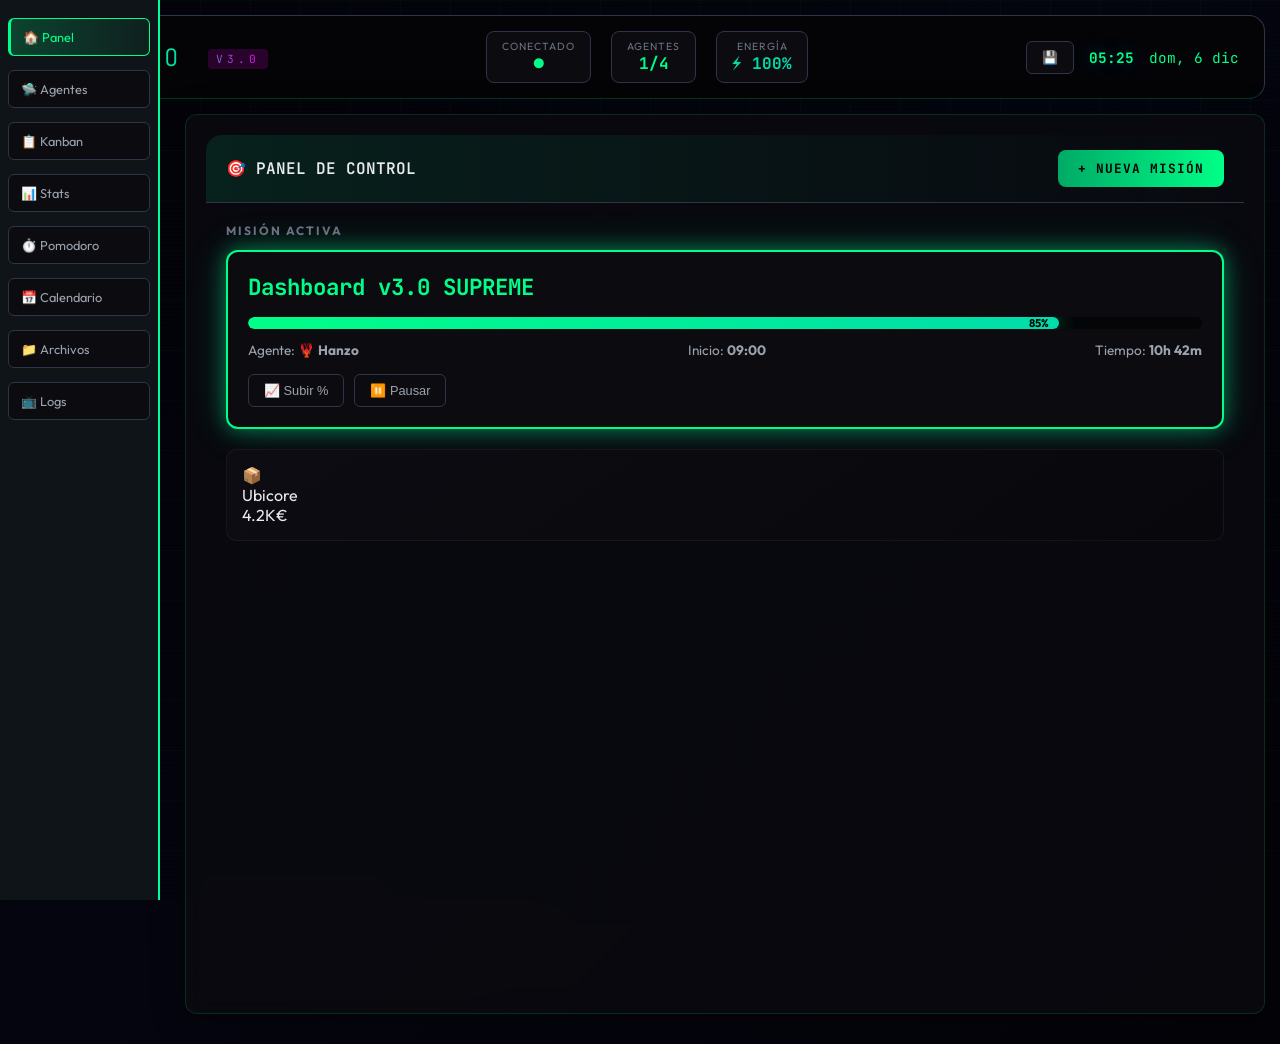
==== index.html @ 51d8e834 "Add index.html" ====
<!DOCTYPE html>
<html lang="es">
<head>
    <meta charset="UTF-8">
    <meta name="viewport" content="width=device-width, initial-scale=1.0">
    <!-- v3.2 --><title>🦞 LA GUARIDA - Dashboard v3.0</title>
    <link rel="stylesheet" href="styles.css">
    <link rel="stylesheet" href="form_styles.css">
    <link rel="stylesheet" href="https://fonts.googleapis.com/css2?family=JetBrains+Mono:wght@400;600;700&family=Outfit:wght@300;400;600;700&display=swap">
    <link rel="icon" href="data:image/svg+xml,<svg xmlns='http://www.w3.org/2000/svg' viewBox='0 0 100 100'><text y='.9em' font-size='90'>🦞</text></svg>">
</head>
<body>
    <div class="app-container">
        <div class="bg-grid"></div>
        <div class="bg-scanlines"></div>
        
        <header class="header">
            <div class="logo">
                <span class="logo-icon glow">🦞</span>
                <h1>HANZO <span class="version">v3.0</span></h1>
            </div>
            <div class="header-stats">
                <div class="stat-item">
                    <span class="stat-label">CONECTADO</span>
                    <span class="stat-value online">●</span>
                </div>
                <div class="stat-item">
                    <span class="stat-label">AGENTES</span>
                    <span class="stat-value" id="agent-count">4</span>
                </div>
                <div class="stat-item">
                    <span class="stat-label">ENERGÍA</span>
                    <span class="stat-value energy">⚡ 100%</span>
                </div>
            </div>
            <div class="header-right">
                <button class="btn-small" onclick="saveData(); alert('💾 Guardado!')">💾</button>
                <div class="clock" id="clock">--:--</div>
                <div class="date" id="date">--</div>
            </div>
        </header>

        <nav class="nav-bar">
            <a class="nav-link active" onclick="openTab('panel')">🏠 Panel</a>
            <a class="nav-link" onclick="openTab('agentes')">🛸 Agentes</a>
            <a class="nav-link" onclick="openTab('kanban')">📋 Kanban</a>
            <a class="nav-link" onclick="openTab('stats')">📊 Stats</a>
            <a class="nav-link" onclick="openTab('pomodoro')">⏱️ Pomodoro</a>
            <a class="nav-link" onclick="openTab('calendario')">📅 Calendario</a>
            <a class="nav-link" onclick="openTab('archivos')">📁 Archivos</a>
            <a class="nav-link" onclick="openTab('logs')">📺 Logs</a>
        </nav>

        <main class="main-grid">
            <section class="panel control-panel" id="panel">
                <div class="panel-header">
                    <h2>🎯 PANEL DE CONTROL</h2>
                    <button class="btn-neon" onclick="addNewMission()">+ NUEVA MISIÓN</button>
                </div>
                <div class="panel-content">
                    <div class="mission-active">
                        <h3>MISIÓN ACTIVA</h3>
                        <div class="mission-card">
                            <div class="mission-name" id="current-mission">Dashboard v3.0 SUPREME</div>
                            <div class="mission-progress">
                                <div class="progress-bar">
                                    <div class="progress-fill glow" id="mission-progress" style="width: 85%">85%</div>
                                </div>
                                <div class="mission-stats">
                                    <span>Agente: <strong id="mission-agent">🦞 Hanzo</strong></span>
                                    <span>Inicio: <strong id="mission-start">09:00</strong></span>
                                    <span>Tiempo: <strong id="mission-time">10h 42m</strong></span>
                                </div>
                            </div>
                            <div class="mission-actions">
                                <button class="btn-small" onclick="updateProgress()">📈 Subir %</button>
                                <button class="btn-small" onclick="pauseMission()">⏸️ Pausar</button>
                            </div>
                        </div>
                    </div>
                    <div class="business-grid" id="business-grid"></div>
                </div>
            </section>

            <section class="panel agents-panel" id="agentes">
                <div class="panel-header">
                    <h2>🛸 NAVE DE AGENTES</h2>
                    <div class="header-actions">
                        <button class="btn-neon" onclick="openAvatarEditor()">🎨 AVATARES</button>
                        <button class="btn-neon" onclick="addNewAgent()">+ AGENTE</button>
                    </div>
                </div>
                <div class="agents-grid" id="agents-grid"></div>
            </section>
        </main>

        <section class="panel kanban-panel" id="kanban">
            <div class="panel-header">
                <h2>📋 TABLERO DE MISIONES</h2>
                <button class="btn-neon" onclick="addNewTask()">+ NUEVA TAREA</button>
            </div>
            <div class="kanban-board" id="kanban-board"></div>
        </section>

        <section class="panel stats-panel" id="stats">
            <div class="panel-header">
                <h2>📊 CENTRO DE ESTADÍSTICAS</h2>
            </div>
            <div class="stats-grid">
                <div class="stat-card">
                    <div class="stat-title">💰 VENTAS MES</div>
                    <div class="stat-value">4.200€</div>
                    <div class="stat-change positive">+12% vs mes</div>
                </div>
                <div class="stat-card">
                    <div class="stat-title">📦 PEDIDOS</div>
                    <div class="stat-value">12</div>
                    <div class="stat-change">+3 hoy</div>
                </div>
                <div class="stat-card">
                    <div class="stat-title">⚡ PRODUCTIVIDAD</div>
                    <div class="stat-value">94%</div>
                    <div class="stat-change positive">Excelente</div>
                </div>
                <div class="stat-card">
                    <div class="stat-title">⏱️ PROMEDIO DIA</div>
                    <div class="stat-value">2.3h</div>
                    <div class="stat-change">Tareas</div>
                </div>
                <div class="stat-card">
                    <div class="stat-title">📋 TAREAS</div>
                    <div class="stat-value">23</div>
                    <div class="stat-change">18 completadas</div>
                </div>
                <div class="stat-card">
                    <div class="stat-title">🎯 META</div>
                    <div class="stat-value">42%</div>
                    <div class="stat-progress">
                        <div class="progress-bar-small"><div class="progress-fill" style="width: 42%"></div></div>
                    </div>
                </div>
            </div>
            <div class="chart-container">
                <h3>📈 PRODUCTIVIDAD 7 DÍAS</h3>
                <div class="chart">
                    <div class="chart-bar" style="height: 60%"><span>L</span></div>
                    <div class="chart-bar" style="height: 80%"><span>M</span></div>
                    <div class="chart-bar" style="height: 45%"><span>X</span></div>
                    <div class="chart-bar" style="height: 95%"><span>J</span></div>
                    <div class="chart-bar" style="height: 70%"><span>V</span></div>
                    <div class="chart-bar" style="height: 55%"><span>S</span></div>
                    <div class="chart-bar active" style="height: 85%"><span>D</span></div>
                </div>
            </div>
        </section>

        <section class="panel pomodoro-panel" id="pomodoro">
            <div class="panel-header">
                <h2>⏱️ POMODORO</h2>
            </div>
            <div class="pomodoro-container">
                <div class="pomodoro-timer" id="pomodoro-timer">
                    <span class="timer-minutes">25</span>:<span class="timer-seconds">00</span>
                </div>
                <div class="pomodoro-controls">
                    <button class="btn-pomo" onclick="startPomodoro()">▶ INICIAR</button>
                    <button class="btn-pomo" onclick="pausePomodoro()">⏸ PAUSAR</button>
                    <button class="btn-pomo" onclick="resetPomodoro()">🔄 RESET</button>
                </div>
                <div class="pomodoro-count">
                    <span>POMODOROS HOY: </span>
                    <span class="pomo-ratio">4/8</span>
                </div>
            </div>
        </section>

        <section class="panel calendar-panel" id="calendario">
            <div class="panel-header">
                <h2>📅 CALENDARIO</h2>
                <select id="calendar-year" class="year-select" onchange="setYear(this.value)">
                    <option value="2024">2024</option>
                    <option value="2025">2025</option>
                    <option value="2026">2026</option>
                    <option value="2027">2027</option>
                    <option value="2028">2028</option>
                    <option value="2029">2029</option>
                    <option value="2030">2030</option>
                </select>
                <button class="btn-neon" onclick="addNewEvent()">+ EVENTO</button>
            </div>
            <div class="calendar-tabs">
                <span class="cal-tab" onclick="switchMonth(0)">Ene</span>
                <span class="cal-tab" onclick="switchMonth(1)">Feb</span>
                <span class="cal-tab" onclick="switchMonth(2)">Mar</span>
                <span class="cal-tab" onclick="switchMonth(3)">Abr</span>
                <span class="cal-tab" onclick="switchMonth(4)">Mayo</span>
                <span class="cal-tab" onclick="switchMonth(5)">Jun</span>
                <span class="cal-tab" onclick="switchMonth(6)">Jul</span>
                <span class="cal-tab" onclick="switchMonth(7)">Ago</span>
                <span class="cal-tab" onclick="switchMonth(8)">Sep</span>
                <span class="cal-tab" onclick="switchMonth(9)">Oct</span>
                <span class="cal-tab" onclick="switchMonth(10)">Nov</span>
                <span class="cal-tab" onclick="switchMonth(11)">Dic</span>
            </div>
            <div class="events-list" id="events-list"></div>
<div class="calendar-grid">
                <div class="cal-header"><span>L</span><span>M</span><span>X</span><span>J</span><span>V</span><span>S</span><span>D</span></div>
                <div class="cal-days">
                    <span class="cal-day"></span><span class="cal-day">1</span><span class="cal-day">2</span><span class="cal-day">3</span><span class="cal-day">4</span><span class="cal-day">5</span><span class="cal-day">6</span>
                    <span class="cal-day">7</span><span class="cal-day">8</span><span class="cal-day">9</span><span class="cal-day">10</span><span class="cal-day">11</span><span class="cal-day">12</span><span class="cal-day">13</span>
                    <span class="cal-day">14</span><span class="cal-day">15</span><span class="cal-day">16</span><span class="cal-day">17</span><span class="cal-day today">18</span><span class="cal-day">19</span><span class="cal-day">20</span>
                    <span class="cal-day">21</span><span class="cal-day">22</span><span class="cal-day">23</span><span class="cal-day">24</span><span class="cal-day">25</span><span class="cal-day">26</span><span class="cal-day">27</span>
                    <span class="cal-day">28</span><span class="cal-day">29</span><span class="cal-day">30</span>
                </div>
            </div>
        </section>

        <section class="panel files-panel" id="archivos">
            <div class="panel-header">
                <h2>📁 ARCHIVOS</h2>
                <button class="btn-neon" onclick="addNewFile()">+ ARCHIVO</button>
            </div>
            <div class="files-grid">
                <div class="folder">
                    <div class="folder-header">
                        <span class="folder-icon">📁</span>
                        <span class="folder-name">Informes</span>
                    </div>
                </div>
                <div class="folder">
                    <div class="folder-header">
                        <span class="folder-icon">📁</span>
                        <span class="folder-name">Ubicore</span>
                    </div>
                </div>
            </div>
        </section>

        <section class="panel logs-panel" id="logs">
            <div class="panel-header">
                <h2>📺 MONITOR EN VIVO</h2>
            </div>
            <div class="activity-log" id="activity-log"></div>
        </section>
    </div>

    <!-- MODAL TAREA (FORMULARIO) -->
    <div class="modal" id="task-modal">
        <div class="modal-content">
            <div class="modal-header">
                <h2>📋 NUEVA TAREA</h2>
                <span class="close-modal" onclick="closeTaskModal()">✕</span>
            </div>
            <div class="modal-body">
                <div class="form-group">
                    <label>Titulo</label>
                    <input type="text" id="task-title" placeholder="Titulo de la tarea" class="form-input">
                </div>
                <div class="form-group">
                    <label>Descripcion</label>
                    <textarea id="task-desc" placeholder="Descripcion" class="form-input" rows="3"></textarea>
                </div>
                <div class="form-row">
                    <div class="form-group">
                        <label>Proyecto</label>
                        <select id="task-project" class="form-input">
                            <option value="General">General</option>
                            <option value="Ubicore">Ubicore</option>
                            <option value="Alberto Gil">Alberto Gil</option>
                            <option value="Mineto">Mineto</option>
                        </select>
                    </div>
                    <div class="form-group">
                        <label>Estado</label>
                        <select id="task-status" class="form-input">
                            <option value="pendiente">Pendiente</option>
                            <option value="asignado">Asignado</option>
                            <option value="progreso">En Progreso</option>
                            <option value="terminado">Terminado</option>
                        </select>
                    </div>
                </div>
                <div class="form-row">
                    <div class="form-group">
                        <label>Prioridad</label>
                        <select id="task-priority" class="form-input">
                            <option value="high">Alta</option>
                            <option value="medium" selected>Media</option>
                            <option value="low">Baja</option>
                        </select>
                    </div>
                    <div class="form-group">
                        <label>Agente</label>
                        <select id="task-agent" class="form-input">
                            <option value="Hanzo">Hanzo</option>
                            <option value="Claude">Claude</option>
                            <option value="Codex">Codex</option>
                            <option value="Gemini">Gemini</option>
                        </select>
                    </div>
                </div>
                <div class="modal-actions">
                    <button class="btn-neon" onclick="createTaskFromModal()">✓ CREAR</button>
                    <button class="btn-small" onclick="closeTaskModal()">CANCELAR</button>
                </div>
            </div>
        </div>
    </div>

    <!-- MODAL NUEVO AGENTE -->
    <div class="modal" id="agent-modal">
        <div class="modal-content">
            <div class="modal-header">
                <h2>🛸 NUEVO AGENTE</h2>
                <span class="close-modal" onclick="closeAgentModal()">✕</span>
            </div>
            <div class="modal-body">
                <div class="form-group">
                    <label>Nombre</label>
                    <input type="text" id="agent-name" placeholder="Nombre del agente" class="form-input">
                </div>
                <div class="form-group">
                    <label>Especialidad</label>
                    <select id="agent-specialty" class="form-input">
                        <option value="General">General</option>
                        <option value="Analisis">Analisis</option>
                        <option value="Coding">Coding</option>
                        <option value="Research">Research</option>
                    </select>
                </div>
                <div class="form-group">
                    <label>Avatar</label>
                    <input type="file" id="agent-avatar-upload" accept="image/*" class="form-input" onchange="handleAgentAvatarUpload(this,'new')">
                    <div class="emoji-grid" style="margin-top:10px;">
                        <span class="emoji-opt" onclick="selectAgentEmoji('🦞', 'new')">🦞</span>
                        <span class="emoji-opt" onclick="selectAgentEmoji('🧠', 'new')">🧠</span>
                        <span class="emoji-opt" onclick="selectAgentEmoji('💻', 'new')">💻</span>
                        <span class="emoji-opt" onclick="selectAgentEmoji('⭐', 'new')">⭐</span>
                        <span class="emoji-opt" onclick="selectAgentEmoji('🤖', 'new')">🤖</span>
                    </div>
                </div>
                <div class="modal-actions">
                    <button class="btn-neon" onclick="createAgentFromModal()">✓ CREAR</button>
                    <button class="btn-small" onclick="closeAgentModal()">CANCELAR</button>
                </div>
            </div>
        </div>
    </div>

    <!-- MODAL EDITAR AGENTE -->
    <div class="modal" id="edit-agent-modal">
        <div class="modal-content">
            <div class="modal-header">
                <h2>✏️ EDITAR AGENTE</h2>
                <span class="close-modal" onclick="closeEditAgentModal()">✕</span>
            </div>
            <div class="modal-body">
                <input type="hidden" id="edit-agent-id">
                <div class="form-group">
                    <label>Cambiar Imagen</label>
                    <div id="edit-agent-avatar-preview" style="width:80px;height:80px;margin:10px auto;border-radius:50%;background:#222;display:flex;align-items:center;justify-content:center;font-size:40px;overflow:hidden;border:2px solid #00ff88;"></div>
                    <input type="file" id="edit-agent-avatar-upload" accept="image/*" class="form-input" onchange="handleAgentAvatarUpload(this,'edit')">
                </div>
                <div class="form-group">
                    <label>Nombre</label>
                    <input type="text" id="edit-agent-name" class="form-input">
                </div>
                <div class="form-group">
                    <label>Especialidad</label>
                    <select id="edit-agent-specialty" class="form-input">
                        <option value="General">General</option>
                        <option value="Analisis">Analisis</option>
                        <option value="Coding">Coding</option>
                        <option value="Research">Research</option>
                    </select>
                </div>
                <div class="form-group">
                    <label>Estado</label>
                    <select id="edit-agent-status" class="form-input">
                        <option value="online">🟢 Online</option>
                        <option value="offline">🔴 Offline</option>
                    </select>
                </div>
                <div class="modal-actions">
                    <button class="btn-neon" onclick="saveEditAgent()">💾 GUARDAR</button>
                    <button class="btn-small btn-danger" onclick="deleteAgent(parseInt(document.getElementById('edit-agent-id').value))">ELIMINAR</button>
                </div>
            </div>
        </div>
    </div>

    <!-- MODAL AVATAR EDITOR -->
    <div class="modal" id="avatar-modal">
        <div class="modal-content">
            <div class="modal-header">
                <h2>🎨 AVATARES</h2>
                <span class="close-modal" onclick="closeModal()">✕</span>
            </div>
            <div class="modal-body">
                <div class="emoji-grid">
                    <span class="emoji-opt" onclick="selectAvatar('🦞')">🦞</span>
                    <span class="emoji-opt" onclick="selectAvatar('🧠')">🧠</span>
                    <span class="emoji-opt" onclick="selectAvatar('💻')">💻</span>
                    <span class="emoji-opt" onclick="selectAvatar('⭐')">⭐</span>
                    <span class="emoji-opt" onclick="selectAvatar('🤖')">🤖</span>
                    <span class="emoji-opt" onclick="selectAvatar('🐱')">🐱</span>
                </div>
                <div class="modal-actions">
                    <button class="btn-neon" onclick="saveAvatar()">💾 GUARDAR</button>
                    <button class="btn-small" onclick="closeModal()">CANCELAR</button>
                </div>
            </div>
        </div>
    </div>

    <!-- MODAL EDITAR TAREA -->
    <div class="modal" id="edit-task-modal">
        <div class="modal-content">
            <div class="modal-header">
                <h2>✏️ EDITAR TAREA</h2>
                <span class="close-modal" onclick="closeEditTaskModal()">✕</span>
            </div>
            <div class="modal-body">
                <input type="hidden" id="edit-task-id">
                <input type="hidden" id="edit-task-col">
                <div class="form-group">
                    <label>Titulo</label>
                    <input type="text" id="edit-task-title" class="form-input">
                </div>
                <div class="form-group">
                    <label>Descripcion</label>
                    <textarea id="edit-task-desc" class="form-input" rows="3"></textarea>
                </div>
                <div class="form-row">
                    <div class="form-group">
                        <label>Proyecto</label>
                        <select id="edit-task-project" class="form-input">
                            <option value="General">General</option>
                            <option value="Ubicore">Ubicore</option>
                            <option value="Alberto Gil">Alberto Gil</option>
                            <option value="Mineto">Mineto</option>
                        </select>
                    </div>
                    <div class="form-group">
                        <label>Estado</label>
                        <select id="edit-task-status" class="form-input">
                            <option value="pendiente">📋 Pendiente</option>
                            <option value="asignado">👤 Asignado</option>
                            <option value="progreso">⚙️ Progreso</option>
                            <option value="revision">🔍 Revision</option>
                            <option value="testing">🧪 Testing</option>
                            <option value="terminado">✅ Terminado</option>
                        </select>
                    </div>
                </div>
                <div class="form-row">
                    <div class="form-group">
                        <label>Prioridad</label>
                        <select id="edit-task-priority" class="form-input">
                            <option value="high">🔴 Alta</option>
                            <option value="medium">🟡 Media</option>
                            <option value="low">🟢 Baja</option>
                        </select>
                    </div>
                    <div class="form-group">
                        <label>Agente</label>
                        <select id="edit-task-agent" class="form-input">
                            <option value="Hanzo">🦞 Hanzo</option>
                            <option value="Claude">🧠 Claude</option>
                            <option value="Codex">💻 Codex</option>
                            <option value="Gemini">⭐ Gemini</option>
                        </select>
                    </div>
                </div>
                <div class="modal-actions">
                    <button class="btn-neon" onclick="saveEditTask()">💾 GUARDAR</button>
                    <button class="btn-small" onclick="closeEditTaskModal()">CANCELAR</button>
                </div>
            </div>
        </div>
    </div>

    <script src="app.js?v=36"></script>
<!-- MODAL EVENTO -->
    <div class="modal" id="event-modal">
        <div class="modal-content">
            <div class="modal-header">
                <h2>NUEVO EVENTO</h2>
                <span class="close-modal" onclick="closeEventModal()">X</span>
            </div>
            <div class="modal-body">
                <div class="form-group">
                    <label>Titulo</label>
                    <input type="text" id="event-title" class="form-input" placeholder="Titulo del evento">
                </div>
                <div class="form-group">
                    <label>Descripcion</label>
                    <textarea id="event-desc" class="form-input" rows="2" placeholder="Descripcion"></textarea>
                </div>
                <div class="form-row">
                    <div class="form-group">
                        <label>Fecha</label>
                        <input type="date" id="event-date" class="form-input">
                    </div>
                    <div class="form-group">
                        <label>Hora</label>
                        <input type="time" id="event-time" class="form-input">
                    </div>
                </div>
                <div class="form-group">
                    <label>Asignado a</label>
                    <select id="event-assign" class="form-input">
                        <option value="Jeremy">Jeremy</option>
                        <option value="Hanzo">Hanzo</option>
                        <option value="Claude">Claude</option>
                        <option value="Codex">Codex</option>
                        <option value="Gemini">Gemini</option>
                    </select>
                </div>
                <div class="modal-actions">
                    <button class="btn-neon" onclick="createEventFromModal()">CREAR</button>
                    <button class="btn-small" onclick="closeEventModal()">CANCELAR</button>
                </div>
            </div>
        </div>
    </div>
<!-- MODAL EDITAR EVENTO -->
    <div class="modal" id="edit-event-modal">
        <div class="modal-content">
            <div class="modal-header">
                <h2>EDITAR EVENTO</h2>
                <span class="close-modal" onclick="closeEditEventModal()">X</span>
            </div>
            <div class="modal-body">
                <input type="hidden" id="edit-event-id">
                <div class="form-group">
                    <label>Titulo</label>
                    <input type="text" id="edit-event-title" class="form-input">
                </div>
                <div class="form-group">
                    <label>Descripcion</label>
                    <textarea id="edit-event-desc" class="form-input" rows="2"></textarea>
                </div>
                <div class="form-row">
                    <div class="form-group">
                        <label>Fecha</label>
                        <input type="date" id="edit-event-date" class="form-input">
                    </div>
                    <div class="form-group">
                        <label>Hora</label>
                        <input type="time" id="edit-event-time" class="form-input">
                    </div>
                </div>
                <div class="form-group">
                    <label>Asignado a</label>
                    <select id="edit-event-assign" class="form-input">
                        <option value="Jeremy">Jeremy</option>
                        <option value="Hanzo">Hanzo</option>
                        <option value="Claude">Claude</option>
                        <option value="Codex">Codex</option>
                        <option value="Gemini">Gemini</option>
                    </select>
                </div>
                <div class="modal-actions">
                    <button class="btn-neon" onclick="saveEditEvent()">GUARDAR</button>
                    <button class="btn-small" onclick="deleteEvent(parseInt(document.getElementById('edit-event-id').value))">ELIMINAR</button>
                    <button class="btn-small" onclick="closeEditEventModal()">CANCELAR</button>
                </div>
            </div>
        </div>
    </div>
<script>
document.addEventListener('DOMContentLoaded', function() {
    // Hide all panels first
    document.querySelectorAll('.panel').forEach(function(p) {
        p.style.display = 'none';
    });
    // Show first panel only
    var firstPanel = document.querySelector('.panel');
    if (firstPanel) {
        firstPanel.style.display = 'block';
    }
    
    // Setup nav clicks
    var navLinks = document.querySelectorAll('.nav-link');
    var panels = ['panel','agentes','kanban','stats','pomodoro','calendario','archivos','logs'];
    
    navLinks.forEach(function(link, i) {
        link.onclick = function() {
            // Hide all panels
            document.querySelectorAll('.panel').forEach(function(p) {
                p.style.display = 'none';
            });
            // Show selected
            var tab = document.getElementById(panels[i]);
            if (tab) {
                tab.style.display = 'block';
            }
            // Update nav
            navLinks.forEach(function(l) {
                l.classList.remove('active');
            });
            link.classList.add('active');
        };
    });
});
</script>
</body>
</html>
---- styles.css ----
/* HANZO Dashboard v3.0 SUPREME - Estilo Neon Cyberpunk */

/* ════════════════════════════════════════════════════════════════ */
/* VARIABLES Y FUNDAMENTOS */
/* ════════════════════════════════════════════════════════════════ */
:root {
    --bg-primary: #030308;
    --bg-secondary: #050508;
    --bg-panel: #08080c;
    --bg-card: #0c0c10;
    --bg-card-hover: #101018;
    
    --accent-primary: #00ff88;
    --accent-secondary: #00ddaa;
    --accent-tertiary: #ff00ff;
    --accent-warning: #ffaa00;
    --accent-danger: #ff4757;
    --accent-purple: #a855f7;
    --accent-orange: #f97316;
    
    --text-primary: #e8eaed;
    --text-secondary: #9ca3af;
    --text-muted: #6b7280;
    --text-dim: #4b5563;
    
    --border-color: #2d3548;
    --border-glow: rgba(0, 255, 157, 0.5);
    
    --glow-primary: 0 0 20px rgba(0, 255, 157, 0.4), 0 0 40px rgba(0, 255, 157, 0.2);
    --glow-secondary: 0 0 20px rgba(0, 212, 255, 0.4), 0 0 40px rgba(0, 212, 255, 0.2);
    --glow-purple: 0 0 20px rgba(168, 85, 247, 0.4);
    --glow-orange: 0 0 20px rgba(249, 115, 22, 0.4);
    
    --font-display: 'Orbitron', 'JetBrains Mono', monospace;
    --font-body: 'Outfit', -apple-system, sans-serif;
    
    --transition-fast: 0.15s ease;
    --transition-normal: 0.3s ease;
    --transition-slow: 0.5s ease;
}

/* ════════════════════════════════════════════════════════════════ */
/* RESET Y BASE */
/* ════════════════════════════════════════════════════════════════ */
* { margin: 0; padding: 0; box-sizing: border-box; }

body {
    font-family: var(--font-body);
    background: var(--bg-primary);
    color: var(--text-primary);
    min-height: 100vh;
    overflow-x: hidden;
}

/* ════════════════════════════════════════════════════════════════ */
/* BACKGROUND EFFECTS */
/* ════════════════════════════════════════════════════════════════════════ */
.app-container {
    max-width: 1600px;
    margin: 0 auto;
    padding: 15px;
    position: relative;
}

.bg-grid {
    position: fixed;
    top: 0; left: 0; right: 0; bottom: 0;
    background-image: 
        linear-gradient(rgba(0, 255, 157, 0.03) 1px, transparent 1px),
        linear-gradient(90deg, rgba(0, 255, 157, 0.03) 1px, transparent 1px);
    background-size: 50px 50px;
    pointer-events: none;
    z-index: 0;
}

.bg-scanlines {
    position: fixed;
    top: 0; left: 0; right: 0; bottom: 0;
    background: repeating-linear-gradient(
        0deg,
        transparent,
        transparent 2px,
        rgba(0, 0, 0, 0.1) 2px,
        rgba(0, 0, 0, 0.1) 4px
    );
    pointer-events: none;
    z-index: 1;
    opacity: 0.3;
}

/* ════════════════════════════════════════════════════════════════ */
/* HEADER */
/* ════════════════════════════════════════════════════════════════ */
.header {
    display: flex;
    align-items: center;
    justify-content: space-between;
    padding: 15px 25px;
    background: linear-gradient(135deg, var(--bg-panel), var(--bg-secondary));
    border: 1px solid var(--border-color);
    border-radius: 16px;
    margin-bottom: 15px;
    position: relative;
    z-index: 10;
}

.logo {
    display: flex;
    align-items: center;
    gap: 15px;
}

.logo-icon {
    font-size: 2.5rem;
    filter: drop-shadow(var(--glow-primary));
    animation: pulse 2s ease-in-out infinite;
}

.logo h1 {
    font-family: var(--font-display);
    font-size: 1.8rem;
    font-weight: 700;
    background: linear-gradient(90deg, var(--accent-primary), var(--accent-secondary), var(--accent-tertiary));
    -webkit-background-clip: text;
    -webkit-text-fill-color: transparent;
    background-clip: text;
}

.version {
    font-size: 0.7rem;
    color: var(--accent-tertiary);
    background: rgba(255, 0, 255, 0.15);
    padding: 3px 8px;
    border-radius: 4px;
    margin-left: 8px;
    vertical-align: middle;
}

@keyframes pulse {
    0%, 100% { transform: scale(1); filter: drop-shadow(var(--glow-primary)); }
    50% { transform: scale(1.1); filter: drop-shadow(0 0 30px rgba(0, 255, 157, 0.8)); }
}

.header-stats {
    display: flex;
    gap: 20px;
}

.stat-item {
    display: flex;
    flex-direction: column;
    align-items: center;
    padding: 8px 15px;
    background: var(--bg-card);
    border-radius: 8px;
    border: 1px solid var(--border-color);
}

.stat-label {
    font-size: 0.65rem;
    color: var(--text-muted);
    text-transform: uppercase;
    letter-spacing: 1px;
}

.stat-value {
    font-family: var(--font-display);
    font-size: 1rem;
    font-weight: 700;
    color: var(--accent-primary);
}

.stat-value.online {
    color: var(--accent-primary);
    animation: blink 1s ease-in-out infinite;
}

.stat-value.energy {
    color: var(--accent-secondary);
}

@keyframes blink {
    0%, 100% { opacity: 1; }
    50% { opacity: 0.4; }
}

.header-right {
    display: flex;
    align-items: center;
    gap: 15px;
}

.clock {
    font-family: var(--font-display);
    font-size: 1.8rem;
    font-weight: 700;
    color: var(--accent-secondary);
    text-shadow: var(--glow-secondary);
}

.date {
    font-size: 0.9rem;
    color: var(--text-muted);
}

/* ════════════════════════════════════════════════════════════════ */
/* NAV BAR */
/* ════════════════════════════════════════════════════════════════ */
.nav-bar {
    display: flex;
    gap: 8px;
    margin-bottom: 15px;
    flex-wrap: wrap;
    position: relative;
    z-index: 10;
}

.nav-link {
    padding: 10px 18px;
    background: var(--bg-card);
    border: 1px solid var(--border-color);
    border-radius: 8px;
    color: var(--text-secondary);
    font-size: 0.85rem;
    cursor: pointer;
    transition: all var(--transition-fast);
    text-decoration: none;
}

.nav-link:hover {
    border-color: var(--accent-primary);
    color: var(--accent-primary);
    box-shadow: var(--glow-primary);
}

.nav-link.active {
    background: linear-gradient(135deg, rgba(0, 255, 157, 0.2), rgba(0, 212, 255, 0.1));
    border-color: var(--accent-primary);
    color: var(--accent-primary);
}

/* ════════════════════════════════════════════════════════════════ */
/* PANELS */
/* ════════════════════════════════════════════════════════════════ */
.panel {
    background: var(--bg-panel);
    border: 1px solid var(--border-color);
    border-radius: 16px;
    margin-bottom: 15px;
    position: relative;
    z-index: 10;
}

.panel-header {
    display: flex;
    justify-content: space-between;
    align-items: center;
    padding: 15px 20px;
    background: linear-gradient(90deg, rgba(0, 255, 157, 0.1), transparent);
    border-bottom: 1px solid var(--border-color);
    border-radius: 16px 16px 0 0;
}

.panel-header h2 {
    font-family: var(--font-display);
    font-size: 1rem;
    font-weight: 600;
    color: var(--text-primary);
    display: flex;
    align-items: center;
    gap: 10px;
}

.panel-content {
    padding: 20px;
}

/* ════════════════════════════════════════════════════════════════════════ */
/* BUTTONS */
/* ════════════════════════════════════════════════════════════════ */
.btn-neon {
    padding: 10px 20px;
    background: linear-gradient(135deg, var(--accent-primary), var(--accent-secondary));
    border: none;
    border-radius: 8px;
    color: var(--bg-primary);
    font-family: var(--font-display);
    font-size: 0.8rem;
    font-weight: 700;
    cursor: pointer;
    transition: all var(--transition-fast);
    text-transform: uppercase;
    letter-spacing: 1px;
}

.btn-neon:hover {
    box-shadow: var(--glow-primary);
    transform: translateY(-2px);
}

.btn-small {
    padding: 8px 15px;
    background: var(--bg-card);
    border: 1px solid var(--border-color);
    border-radius: 6px;
    color: var(--text-secondary);
    font-size: 0.8rem;
    cursor: pointer;
    transition: all var(--transition-fast);
}

.btn-small:hover {
    border-color: var(--accent-primary);
    color: var(--accent-primary);
}

.header-actions {
    display: flex;
    gap: 10px;
}

/* ════════════════════════════════════════════════════════════════ */
/* MISSION CARD */
/* ════════════════════════════════════════════════════════════════ */
.mission-active h3 {
    font-size: 0.75rem;
    color: var(--text-muted);
    text-transform: uppercase;
    letter-spacing: 2px;
    margin-bottom: 12px;
}

.mission-card {
    background: var(--bg-card);
    border: 2px solid var(--accent-primary);
    border-radius: 12px;
    padding: 20px;
    box-shadow: var(--glow-primary);
}

.mission-name {
    font-family: var(--font-display);
    font-size: 1.4rem;
    font-weight: 700;
    color: var(--accent-primary);
    margin-bottom: 15px;
}

.progress-bar {
    height: 12px;
    background: var(--bg-secondary);
    border-radius: 6px;
    overflow: hidden;
    margin-bottom: 12px;
}

.progress-fill {
    height: 100%;
    background: linear-gradient(90deg, var(--accent-primary), var(--accent-secondary));
    border-radius: 6px;
    display: flex;
    align-items: center;
    justify-content: flex-end;
    padding-right: 10px;
    font-size: 0.7rem;
    font-weight: 700;
    color: var(--bg-primary);
    transition: width var(--transition-normal);
}

.progress-fill.glow {
    box-shadow: var(--glow-primary);
}

.mission-stats {
    display: flex;
    justify-content: space-between;
    font-size: 0.85rem;
    color: var(--text-secondary);
    margin-bottom: 15px;
}

.mission-actions {
    display: flex;
    gap: 10px;
}

/* ════════════════════════════════════════════════════════════════ */
/* BUSINESS GRID */
/* ════════════════════════════════════════════════════════════════ */
.business-grid {
    display: grid;
    grid-template-columns: repeat(auto-fit, minmax(180px, 1fr));
    gap: 15px;
    margin-top: 20px;
}

.business-card {
    background: var(--bg-card);
    border: 1px solid var(--border-color);
    border-radius: 12px;
    padding: 15px;
    transition: all var(--transition-fast);
}

.business-card:hover {
    border-color: var(--accent-secondary);
    transform: translateY(-3px);
    box-shadow: var(--glow-secondary);
}

.business-card.active {
    border-color: var(--accent-primary);
    background: linear-gradient(135deg, var(--bg-card), rgba(0, 255, 157, 0.1));
}

/* ════════════════════════════════════════════════════════════════ */
/* AGENTS GRID */
/* ════════════════════════════════════════════════════════════════ */
.agents-grid {
    display: grid;
    grid-template-columns: repeat(auto-fill, minmax(200px, 1fr));
    gap: 15px;
    padding: 20px;
}

.agent-card {
    background: var(--bg-card);
    border: 2px solid var(--border-color);
    border-radius: 16px;
    padding: 20px;
    text-align: center;
    transition: all var(--transition-fast);
    cursor: pointer;
}

.agent-card:hover {
    border-color: var(--accent-secondary);
    transform: translateY(-5px);
    box-shadow: 0 10px 30px rgba(0, 0, 0, 0.3);
}

.agent-card.online {
    border-color: var(--accent-primary);
    box-shadow: var(--glow-primary);
}

.agent-card.offline {
    opacity: 0.7;
}

.agent-avatar {
    font-size: 3rem;
    margin-bottom: 10px;
    display: block;
}

.agent-name {
    font-family: var(--font-display);
    font-size: 1.1rem;
    font-weight: 700;
    margin-bottom: 8px;
}

.agent-status {
    font-size: 0.75rem;
    padding: 4px 12px;
    border-radius: 20px;
    display: inline-block;
    margin-bottom: 10px;
}

.agent-status.online {
    background: rgba(0, 255, 157, 0.2);
    color: var(--accent-primary);
    border: 1px solid var(--accent-primary);
}

.agent-status.offline {
    background: rgba(107, 114, 128, 0.2);
    color: var(--text-muted);
}

.agent-task {
    font-size: 0.8rem;
    color: var(--text-secondary);
    padding-top: 10px;
    border-top: 1px solid var(--border-color);
    margin-top: 10px;
}

.agent-specialty {
    font-size: 0.7rem;
    color: var(--accent-secondary);
    text-transform: uppercase;
    letter-spacing: 1px;
}

.agent-progress {
    font-family: var(--font-display);
    font-size: 0.9rem;
    color: var(--accent-primary);
    margin-top: 8px;
}

/* ════════════════════════════════════════════════════════════════ */
/* KANBAN BOARD */
/* ════════════════════════════════════════════════════════════════ */
.kanban-panel, .stats-panel, .pomodoro-panel, .calendar-panel, .files-panel, .logs-panel {
    margin-top: 15px;
}

.kanban-board {
    display: grid;
    grid-template-columns: repeat(6, 1fr);
    gap: 12px;
    padding: 20px;
}

@media (max-width: 1400px) {
    .kanban-board { grid-template-columns: repeat(3, 1fr); }
}

@media (max-width: 900px) {
    .kanban-board { grid-template-columns: 1fr; }
}

.kanban-column {
    background: var(--bg-card);
    border: 1px solid var(--border-color);
    border-radius: 12px;
    padding: 15px;
    min-height: 350px;
}

.kanban-column-header {
    display: flex;
    justify-content: space-between;
    align-items: center;
    margin-bottom: 15px;
    padding-bottom: 10px;
    border-bottom: 2px solid;
}

.kanban-column-header.pendiente { border-color: var(--accent-danger); }
.kanban-column-header.asignado { border-color: var(--accent-warning); }
.kanban-column-header.progreso { border-color: var(--accent-secondary); }
.kanban-column-header.revision { border-color: var(--accent-purple); }
.kanban-column-header.testing { border-color: var(--accent-orange); }
.kanban-column-header.terminado { border-color: var(--accent-primary); }

.kanban-column-title {
    font-family: var(--font-display);
    font-size: 0.75rem;
    text-transform: uppercase;
    letter-spacing: 1px;
    font-weight: 700;
}

.kanban-column-title.pendiente { color: var(--accent-danger); }
.kanban-column-title.asignado { color: var(--accent-warning); }
.kanban-column-title.progreso { color: var(--accent-secondary); }
.kanban-column-title.revision { color: var(--accent-purple); }
.kanban-column-title.testing { color: var(--accent-orange); }
.kanban-column-title.terminado { color: var(--accent-primary); }

.kanban-column-count {
    font-size: 0.8rem;
    color: var(--text-muted);
    background: var(--bg-secondary);
    padding: 3px 10px;
    border-radius: 12px;
}

.kanban-tasks {
    display: flex;
    flex-direction: column;
    gap: 10px;
    min-height: 250px;
}

.kanban-task {
    background: var(--bg-panel);
    border: 1px solid var(--border-color);
    border-radius: 8px;
    padding: 12px;
    cursor: grab;
    transition: all var(--transition-fast);
}

.kanban-task:hover {
    border-color: var(--accent-primary);
    transform: translateX(5px);
    box-shadow: var(--glow-primary);
}

.kanban-task-title {
    font-weight: 600;
    font-size: 0.9rem;
    margin-bottom: 8px;
}

.kanban-task-meta {
    display: flex;
    justify-content: space-between;
    font-size: 0.75rem;
    color: var(--text-muted);
}

.kanban-task-priority {
    padding: 2px 8px;
    border-radius: 4px;
    font-size: 0.65rem;
    text-transform: uppercase;
    font-weight: 700;
}

.kanban-task-desc {
    font-size: 0.75rem;
    color: var(--text-muted);
    margin-bottom: 6px;
    font-style: italic;
}

.task-project, .task-agent {
    padding: 2px 6px;
    border-radius: 4px;
    font-size: 0.65rem;
    margin-right: 4px;
    display: inline-block;
}

.task-project {
    background: rgba(100, 149, 237, 0.2);
    color: #6495ed;
}


.kanban-task-priority.high { background: rgba(255, 71, 87, 0.2); color: var(--accent-danger); }
.kanban-task-priority.medium { background: rgba(255, 170, 0, 0.2); color: var(--accent-warning); }
.kanban-task-priority.low { background: rgba(0, 255, 157, 0.2); color: var(--accent-primary); }

/* ════════════════════════════════════════════════════════════════ */
/* STATS PANEL */
/* ════════════════════════════════════════════════════════════════ */
.stats-grid {
    display: grid;
    grid-template-columns: repeat(auto-fit, minmax(150px, 1fr));
    gap: 15px;
    padding: 20px;
}

.stat-card {
    background: var(--bg-card);
    border: 1px solid var(--border-color);
    border-radius: 12px;
    padding: 20px;
    text-align: center;
}

.stat-card .stat-title {
    font-size: 0.7rem;
    color: var(--text-muted);
    text-transform: uppercase;
    letter-spacing: 1px;
    margin-bottom: 10px;
}

.stat-card .stat-value {
    font-family: var(--font-display);
    font-size: 1.8rem;
    font-weight: 700;
    color: var(--accent-primary);
    margin-bottom: 8px;
}

.stat-card .stat-change {
    font-size: 0.8rem;
    color: var(--text-secondary);
}

.stat-card .stat-change.positive { color: var(--accent-primary); }
.stat-card .stat-change.negative { color: var(--accent-danger); }

.stat-progress {
    margin-top: 10px;
}

.progress-bar-small {
    height: 6px;
    background: var(--bg-secondary);
    border-radius: 3px;
    overflow: hidden;
}

.progress-bar-small .progress-fill {
    height: 100%;
    background: linear-gradient(90deg, var(--accent-primary), var(--accent-secondary));
    border-radius: 3px;
    font-size: 0;
    padding: 0;
}

.chart-container {
    padding: 20px;
    border-top: 1px solid var(--border-color);
}

.chart-container h3 {
    font-size: 0.8rem;
    color: var(--text-muted);
    margin-bottom: 15px;
}

.chart {
    display: flex;
    justify-content: space-around;
    align-items: flex-end;
    height: 150px;
    padding: 20px;
    background: var(--bg-card);
    border-radius: 12px;
}

.chart-bar {
    display: flex;
    flex-direction: column;
    align-items: center;
    width: 40px;
    height: 100%;
    justify-content: flex-end;
}

.chart-bar span {
    font-size: 0.7rem;
    color: var(--text-muted);
    margin-top: 8px;
}

.chart-bar::before {
    content: '';
    width: 100%;
    background: linear-gradient(180deg, var(--accent-primary), var(--accent-secondary));
    border-radius: 4px 4px 0 0;
    transition: height var(--transition-normal);
}

.chart-bar.active::before {
    background: linear-gradient(180deg, var(--accent-primary), var(--accent-tertiary));
    box-shadow: var(--glow-primary);
}

/* ════════════════════════════════════════════════════════════════ */
/* POMODORO */
/* ═══════════════════════════════════════════════════════════��═��══ */
.pomodoro-container {
    display: flex;
    flex-direction: column;
    align-items: center;
    padding: 30px;
}

.pomodoro-timer {
    font-family: var(--font-display);
    font-size: 5rem;
    font-weight: 700;
    color: var(--accent-primary);
    text-shadow: var(--glow-primary);
    margin-bottom: 30px;
}

.timer-minutes, .timer-seconds {
    color: var(--accent-primary);
}

.timer-seconds {
    color: var(--accent-secondary);
}

.pomodoro-controls {
    display: flex;
    gap: 15px;
    margin-bottom: 30px;
}

.btn-pomo {
    padding: 15px 30px;
    background: var(--bg-card);
    border: 2px solid var(--accent-primary);
    border-radius: 12px;
    color: var(--accent-primary);
    font-family: var(--font-display);
    font-size: 1rem;
    font-weight: 700;
    cursor: pointer;
    transition: all var(--transition-fast);
}

.btn-pomo:hover {
    background: var(--accent-primary);
    color: var(--bg-primary);
    box-shadow: var(--glow-primary);
}

.pomodoro-count {
    display: flex;
    align-items: center;
    gap: 15px;
    font-size: 0.9rem;
    color: var(--text-secondary);
}

.pomo-dots {
    display: flex;
    gap: 8px;
}

.pomo-dot {
    width: 15px;
    height: 15px;
    background: var(--accent-primary);
    border-radius: 50%;
    box-shadow: var(--glow-primary);
}

.pomo-empty {
    width: 15px;
    height: 15px;
    background: var(--bg-secondary);
    border-radius: 50%;
    border: 1px solid var(--border-color);
}

.pomo-ratio {
    font-family: var(--font-display);
    font-weight: 700;
    color: var(--accent-primary);
}

/* ═════════════════════════════════════════════════════════════��══ */
/* CALENDAR */
/* ════════════════════════════════════════════════════════════════ */
.calendar-tabs {
    display: flex;
    gap: 10px;
    padding: 15px 20px;
    border-bottom: 1px solid var(--border-color);
}

.cal-tab {
    padding: 8px 20px;
    background: var(--bg-card);
    border: 1px solid var(--border-color);
    border-radius: 8px;
    cursor: pointer;
    transition: all var(--transition-fast);
}

.cal-tab:hover, .cal-tab.active {
    border-color: var(--accent-primary);
    color: var(--accent-primary);
}

.calendar-grid {
    padding: 20px;
}

.cal-header {
    display: grid;
    grid-template-columns: repeat(7, 1fr);
    text-align: center;
    font-size: 0.75rem;
    color: var(--text-muted);
    margin-bottom: 10px;
}

.cal-days {
    display: grid;
    grid-template-columns: repeat(7, 1fr);
    gap: 5px;
}

.cal-day {
    aspect-ratio: 1;
    display: flex;
    align-items: center;
    justify-content: center;
    background: var(--bg-card);
    border-radius: 8px;
    font-size: 0.9rem;
    position: relative;
}

.cal-day:hover {
    background: var(--bg-card-hover);
}

.cal-day.today {
    border: 2px solid var(--accent-primary);
    color: var(--accent-primary);
}

.event-dot {
    position: absolute;
    bottom: 2px;
    font-size: 0.7rem;
}

.events-list {
    padding: 15px 20px;
    border-top: 1px solid var(--border-color);
}

.events-list h4 {
    font-size: 0.75rem;
    color: var(--text-muted);
    text-transform: uppercase;
    letter-spacing: 1px;
    margin-bottom: 12px;
}

.event-item {
    display: flex;
    gap: 15px;
    padding: 12px;
    background: var(--bg-card);
    border-radius: 8px;
    margin-bottom: 8px;
}

.event-date {
    font-family: var(--font-display);
    font-weight: 700;
    color: var(--accent-secondary);
}

.event-title {
    font-size: 0.9rem;
}

/* ════════════════════════════════════════════════════════════════ */
/* FILES */
/* ════════════════════════════════════════════════════════════════ */
.files-grid {
    display: grid;
    grid-template-columns: repeat(auto-fit, minmax(250px, 1fr));
    gap: 15px;
    padding: 20px;
}

.folder {
    background: var(--bg-card);
    border: 1px solid var(--border-color);
    border-radius: 12px;
    overflow: hidden;
}

.folder-header {
    display: flex;
    align-items: center;
    gap: 10px;
    padding: 15px;
    background: var(--bg-secondary);
    border-bottom: 1px solid var(--border-color);
}

.folder-icon { font-size: 1.2rem; }
.folder-name { font-weight: 600; flex: 1; }
.folder-count { font-size: 0.75rem; color: var(--text-muted); }

.folder-files {
    padding: 10px;
}

.file-item {
    padding: 10px;
    font-size: 0.85rem;
    border-radius: 6px;
    transition: all var(--transition-fast);
    cursor: pointer;
}

.file-item:hover {
    background: var(--bg-card-hover);
    color: var(--accent-primary);
}

/* ════════════════════════════════════════════════════════════════ */
/* LOGS */
/* ════════════════════════════════════════════════════════════════ */
.activity-log {
    padding: 15px 20px;
    max-height: 250px;
    overflow-y: auto;
}

.activity-item {
    display: flex;
    gap: 15px;
    padding: 10px 0;
    border-bottom: 1px solid var(--border-color);
    font-size: 0.85rem;
}

.activity-item .time {
    font-family: var(--font-display);
    font-size: 0.75rem;
    color: var(--text-muted);
    min-width: 45px;
}

.activity-item .text {
    color: var(--text-secondary);
}

/* ════════════════════════════════════════════════════════════════ */
/* AVATAR MODAL */
/* ════════════════════════════════════════════════════════════════ */
.modal {
    display: none;
    position: fixed;
    top: 0; left: 0; right: 0; bottom: 0;
    background: rgba(0, 0, 0, 0.8);
    z-index: 1000;
    justify-content: center;
    align-items: center;
}

.modal.show {
    display: flex;
}

.modal-content {
    background: var(--bg-panel);
    border: 2px solid var(--accent-primary);
    border-radius: 20px;
    max-width: 600px;
    width: 90%;
    max-height: 80vh;
    overflow-y: auto;
    box-shadow: var(--glow-primary);
}

.modal-header {
    display: flex;
    justify-content: space-between;
    align-items: center;
    padding: 20px;
    border-bottom: 1px solid var(--border-color);
}

.modal-header h2 {
    font-family: var(--font-display);
    color: var(--accent-primary);
}

.close-modal {
    font-size: 1.5rem;
    cursor: pointer;
    color: var(--text-muted);
    transition: color var(--transition-fast);
}

.close-modal:hover {
    color: var(--accent-danger);
}

.modal-body {
    padding: 20px;
}

.avatar-grid {
    display: grid;
    grid-template-columns: repeat(8, 1fr);
    gap: 10px;
    margin-bottom: 20px;
}

.avatar-option {
    display: flex;
    align-items: center;
    justify-content: center;
    font-size: 2rem;
    padding: 15px;
    background: var(--bg-card);
    border: 2px solid var(--border-color);
    border-radius: 12px;
    cursor: pointer;
    transition: all var(--transition-fast);
}

.avatar-option:hover {
    border-color: var(--accent-primary);
    transform: scale(1.1);
    box-shadow: var(--glow-primary);
}

.selected-preview {
    display: flex;
    align-items: center;
    justify-content: center;
    gap: 15px;
    padding: 20px;
    background: var(--bg-card);
    border-radius: 12px;
    margin-bottom: 20px;
}

.preview-avatar {
    font-size: 3rem;
}

.preview-name {
    font-family: var(--font-display);
    font-size: 1.5rem;
    font-weight: 700;
    color: var(--accent-primary);
}

.modal-actions {
    display: flex;
    justify-content: center;
    gap: 15px;
}

/* ════════════════════════════════════════════════════════════════ */
/* SCROLLBAR */
/* ════════════════════════════════════════════════════════════════ */
::-webkit-scrollbar {
    width: 6px;
    height: 6px;
}

::-webkit-scrollbar-track {
    background: var(--bg-secondary);
}

::-webkit-scrollbar-thumb {
    background: var(--border-color);
    border-radius: 3px;
}

::-webkit-scrollbar-thumb:hover {
    background: var(--text-muted);
}

/* ════════════════════════════════════════════════════════════════ */
/* RESPONSIVE */
/* ════════════════════════════════════════��═��═════════════════════ */
@media (max-width: 1200px) {
    .header {
        flex-wrap: wrap;
        gap: 15px;
    }
    
    .header-stats {
        order: 3;
        width: 100%;
        justify-content: center;
    }
    
    .nav-bar {
        justify-content: center;
    }
    
    .main-grid {
        grid-template-columns: 1fr;
    }
    
    .agents-grid {
        grid-template-columns: repeat(2, 1fr);
    }
    
    .avatar-grid {
        grid-template-columns: repeat(4, 1fr);
    }
}

@media (max-width: 768px) {
    .logo h1 {
        font-size: 1.4rem;
    }
    
    .clock {
        font-size: 1.4rem;
    }
    
    .nav-link {
        padding: 8px 12px;
        font-size: 0.75rem;
    }
    
    .agents-grid {
        grid-template-columns: 1fr;
    }
    
    .stats-grid {
        grid-template-columns: repeat(2, 1fr);
    }
    
    .pomodoro-timer {
        font-size: 3.5rem;
    }
}
.kanban-task-header {
    display: flex;
    justify-content: space-between;
    align-items: flex-start;
}

.kanban-task-actions {
    display: flex;
    gap: 4px;
}

.btn-icon {
    background: transparent;
    border: none;
    cursor: pointer;
    font-size: 0.9rem;
    padding: 2px 4px;
    opacity: 0.6;
    transition: opacity 0.2s;
}

.btn-icon:hover {
    opacity: 1;
}

.events-list {
    margin-top: 20px;
    max-height: 300px;
    overflow-y: auto;
}

.event-item {
    background: var(--bg-card);
    border: 1px solid var(--border-color);
    border-radius: 8px;
    padding: 12px;
    margin-bottom: 8px;
}

.event-date {
    font-size: 0.75rem;
    color: var(--accent-secondary);
    font-weight: 700;
}

.event-title {
    font-size: 0.9rem;
    font-weight: 600;
    margin: 4px 0;
}

.event-desc {
    font-size: 0.75rem;
    color: var(--text-muted);
    font-style: italic;
}

.event-assign {
    font-size: 0.7rem;
    margin-top: 6px;
    color: var(--accent-primary);
}
.cal-day.has-event {
    background: rgba(0, 255, 157, 0.3);
    border-color: var(--accent-primary);
}

.cal-day.has-event::after {
    content: '';
    position: absolute;
    bottom: 5px;
    left: 50%;
    transform: translateX(-50%);
    width: 6px;
    height: 6px;
    background: var(--accent-primary);
    border-radius: 50%;
}

.event-dot {
    position: absolute;
    bottom: 2px;
    left: 50%;
    transform: translateX(-50%);
    width: 8px;
    height: 8px;
    background: var(--accent-primary);
    border-radius: 50%;
    z-index: 10;
}
.cal-day.has-event {
    background: rgba(0, 255, 157, 0.15);
    border-color: var(--accent-primary);
}

.calendar-event {
    position: absolute;
    bottom: 2px;
    left: 2px;
    right: 2px;
    background: var(--accent-primary);
    color: #000;
    font-size: 0.6rem;
    padding: 2px 4px;
    border-radius: 3px;
    cursor: pointer;
    overflow: hidden;
    white-space: nowrap;
    text-overflow: ellipsis;
    font-weight: 600;
    z-index: 5;
}

.calendar-event:hover {
    background: var(--accent-secondary);
    white-space: normal;
    z-index: 10;
}

.event-time {
    margin-right: 3px;
}

/* SIDEBAR NAV */
.nav-bar {
    display: flex;
    flex-direction: column;
    width: 160px;
    min-width: 160px;
    height: 100vh;
    position: fixed;
    left: 0;
    top: 0;
    background: #0f1419;
    border-right: 2px solid #00ff9d;
    padding: 15px 8px;
    z-index: 100;
}

.nav-link {
    display: block;
    padding: 10px 12px;
    margin: 3px 0;
    color: #9ca3af;
    text-decoration: none;
    border-radius: 6px;
    font-size: 0.8rem;
    transition: all 0.15s;
}

.nav-link:hover {
    background: #1f2937;
    color: #fff;
}

.nav-link.active {
    background: rgba(0, 255, 157, 0.15);
    color: #00ff9d;
    border-left: 3px solid #00ff9d;
}

.panel {
    display: none;
    margin-left: 170px;
    padding: 20px;
    min-height: 100vh;
}


.panel.active-panel {
    display: block;
}
/* MODERN FUTURISTIC STYLE v2 */
body {
    background: linear-gradient(135deg, #030308 0%, #050510 50%, #030308 100%);
    min-height: 100vh;
}

.panel {
    background: rgba(10,10,15,0.8);
    border: 1px solid rgba(0,255,136,0.15);
    border-radius: 12px;
    backdrop-filter: blur(10px);
    box-shadow: 0 4px 30px rgba(0,0,0,0.5);
}

.panel:hover {
    border-color: rgba(0,255,136,0.3);
}

.agent-card, .business-card, .stat-card {
    background: linear-gradient(145deg, #0c0c12, #08080c);
    border: 1px solid rgba(255,255,255,0.05);
    border-radius: 10px;
    transition: all 0.3s ease;
}

.agent-card:hover, .business-card:hover {
    transform: translateY(-2px);
    border-color: rgba(0,255,136,0.4);
    box-shadow: 0 8px 30px rgba(0,255,136,0.15);
}

.btn-neon {
    background: linear-gradient(90deg, #00aa66, #00ff88);
    border: none;
    border-radius: 8px;
    padding: 10px 20px;
    color: #000;
    font-weight: 700;
    text-transform: uppercase;
    letter-spacing: 1px;
}

.btn-neon:hover {
    box-shadow: 0 0 25px rgba(0,255,136,0.5);
    transform: scale(1.02);
}

.nav-link.active {
    background: linear-gradient(90deg, rgba(0,255,136,0.2), rgba(0,255,136,0.05));
    border-left: 3px solid #00ff88;
    color: #00ff88;
}

.stat-card {
    background: linear-gradient(145deg, #0a0a10, #060608);
}

input, select, textarea {
    background: rgba(20,20,25,0.8) !important;
    border: 1px solid rgba(255,255,255,0.1) !important;
    border-radius: 8px;
    color: #fff;
}

input:focus, select:focus, textarea:focus {
    border-color: #00ff88 !important;
    box-shadow: 0 0 15px rgba(0,255,136,0.3);
}
/* HEADER & LOGO */
.header {
    background: rgba(5,5,8,0.95);
    border-bottom: 1px solid rgba(0,255,136,0.2);
    padding: 15px 25px;
}

.logo h1 {
    font-size: 1.5rem;
    font-weight: 300;
    letter-spacing: 4px;
    color: #fff;
    text-transform: uppercase;
}

.logo-icon {
    font-size: 1.8rem;
    filter: drop-shadow(0 0 10px rgba(0,255,136,0.8));
}

.clock, .date {
    font-family: 'JetBrains Mono', monospace;
    color: #00ff88;
    font-size: 0.9rem;
}

/* KANBAN IMPROVEMENTS */
.kanban-column {
    background: rgba(8,8,12,0.9);
    border: 1px solid rgba(0,255,136,0.1);
}

.kanban-task {
    background: linear-gradient(145deg, #0c0c14, #08080c);
    border-left: 3px solid #00ff88;
}

.kanban-task-title {
    color: #fff;
    font-weight: 500;
}
---- form_styles.css ----
/* FORM STYLES FOR TASK MODAL */
.form-group { margin-bottom: 15px; }
.form-group label { display: block; color: #6b7280; font-size: 0.75rem; text-transform: uppercase; letter-spacing: 1px; margin-bottom: 8px; }
.form-input { width: 100%; padding: 12px 15px; background: #242938; border: 1px solid #2d3548; border-radius: 8px; color: #e8eaed; font-size: 0.9rem; font-family: inherit; transition: all 0.15s ease; box-sizing: border-box; }
.form-input:focus { outline: none; border-color: #00ff9d; box-shadow: 0 0 20px rgba(0, 255, 157, 0.4); }
.form-input::placeholder { color: #6b7280; }
textarea.form-input { resize: vertical; min-height: 80px; }
.form-row { display: grid; grid-template-columns: 1fr 1fr; gap: 15px; }
select.form-input { cursor: pointer; }
select.form-input option { background: #242938; color: #e8eaed; }
.modal-body .form-group:first-child { margin-top: 0; }

/* TASK MODAL SPECIFIC */
#task-modal { display: none; position: fixed; top: 0; left: 0; right: 0; bottom: 0; background: rgba(0, 0, 0, 0.8); z-index: 1000; justify-content: center; align-items: center; }
#task-modal.show { display: flex; }
#task-modal .modal-content { background: #1a1f2e; border: 2px solid #00ff9d; border-radius: 20px; max-width: 500px; width: 90%; max-height: 80vh; overflow-y: auto; box-shadow: 0 0 30px rgba(0, 255, 157, 0.5); }
#task-modal .modal-header { display: flex; justify-content: space-between; align-items: center; padding: 20px; border-bottom: 1px solid #2d3548; }
#task-modal .modal-header h2 { color: #00ff9d; font-family: 'Orbitron', sans-serif; font-size: 1.1rem; margin: 0; }
#task-modal .close-modal { font-size: 1.5rem; color: #6b7280; cursor: pointer; }
#task-modal .close-modal:hover { color: #ff4757; }
#task-modal .modal-body,
#avatar-modal .modal-body {
    padding: 20px;
}

/* AVATAR MODAL SPECIFIC */
#avatar-modal { display: none; position: fixed; top: 0; left: 0; right: 0; bottom: 0; background: rgba(0, 0, 0, 0.8); z-index: 1000; justify-content: center; align-items: center; }
#avatar-modal.show { display: flex; }
#avatar-modal .modal-content { background: #1a1f2e; border: 2px solid #00ff9d; border-radius: 20px; max-width: 600px; width: 90%; max-height: 80vh; overflow-y: auto; box-shadow: 0 0 30px rgba(0, 255, 157, 0.5); }
#avatar-modal .modal-header { display: flex; justify-content: space-between; align-items: center; padding: 20px; border-bottom: 1px solid #2d3548; }
#avatar-modal .modal-header h2 { color: #00ff9d; font-family: 'Orbitron', sans-serif; font-size: 1.1rem; margin: 0; }
#avatar-modal .close-modal { font-size: 1.5rem; color: #6b7280; cursor: pointer; }
#avatar-modal .close-modal:hover { color: #ff4757; }
#avatar-modal .avatar-grid { display: grid; grid-template-columns: repeat(8, 1fr); gap: 10px; margin-bottom: 20px; }
#avatar-modal .avatar-option { display: flex; align-items: center; justify-content: center; font-size: 1.8rem; padding: 10px; background: #242938; border: 2px solid #2d3548; border-radius: 12px; cursor: pointer; transition: all 0.15s ease; }
#avatar-modal .avatar-option:hover { border-color: #00ff9d; transform: scale(1.1); box-shadow: 0 0 15px rgba(0, 255, 157, 0.4); }
#avatar-modal .selected-preview { display: flex; align-items: center; justify-content: center; gap: 15px; padding: 15px; background: #242938; border-radius: 12px; margin-bottom: 20px; }
#avatar-modal .preview-avatar { font-size: 2.5rem; }
#avatar-modal .preview-name { color: #00ff9d; font-weight: 700; font-size: 1.2rem; }

/* AVATAR PREVIEW BOX */
.avatar-preview-box { font-size: 3rem; text-align: center; padding: 15px; background: #242938; border-radius: 12px; margin-bottom: 10px; }
.emoji-grid { display: flex; gap: 10px; flex-wrap: wrap; margin-top: 10px; }
.emoji-opt { font-size: 1.8rem; cursor: pointer; padding: 8px; background: #242938; border: 2px solid #2d3548; border-radius: 8px; transition: all 0.15s ease; }
.emoji-opt:hover { border-color: #00ff9d; transform: scale(1.1); }
.file-input { padding: 10px !important; }

/* AGENT MODALS */
#agent-modal, #edit-agent-modal { display: none; position: fixed; top: 0; left: 0; right: 0; bottom: 0; background: rgba(0, 0, 0, 0.8); z-index: 1000; justify-content: center; align-items: center; }
#agent-modal.show, #edit-agent-modal.show { display: flex; }
#agent-modal .modal-content, #edit-agent-modal .modal-content { background: #1a1f2e; border: 2px solid #00ff9d; border-radius: 20px; max-width: 450px; width: 90%; max-height: 80vh; overflow-y: auto; box-shadow: 0 0 30px rgba(0, 255, 157, 0.5); }
/* EVENT MODAL */
#event-modal { display: none; position: fixed; top: 0; left: 0; right: 0; bottom: 0; background: rgba(0, 0, 0, 0.8); z-index: 1000; justify-content: center; align-items: center; }
#event-modal.show { display: flex; }
#event-modal .modal-content { background: #1a1f2e; border: 2px solid #00ff9d; border-radius: 20px; max-width: 450px; width: 90%; max-height: 80vh; overflow-y: auto; box-shadow: 0 0 30px rgba(0, 255, 157, 0.5); }
#event-modal .modal-header { display: flex; justify-content: space-between; align-items: center; padding: 20px; border-bottom: 1px solid #2d3548; }
#event-modal .modal-header h2 { color: #00ff9d; font-family: 'Orbitron', sans-serif; font-size: 1.1rem; margin: 0; }
#event-modal .close-modal { font-size: 1.5rem; color: #6b7280; cursor: pointer; }
#event-modal .close-modal:hover { color: #ff4757; }
#edit-event-modal { display: none; position: fixed; top: 0; left: 0; right: 0; bottom: 0; background: rgba(0, 0, 0, 0.8); z-index: 1000; justify-content: center; align-items: center; }
#edit-event-modal.show { display: flex; }
#edit-event-modal .modal-content { background: #1a1f2e; border: 2px solid #ff6b6b; border-radius: 20px; max-width: 450px; width: 90%; max-height: 80vh; overflow-y: auto; box-shadow: 0 0 30px rgba(255, 107, 107, 0.5); }
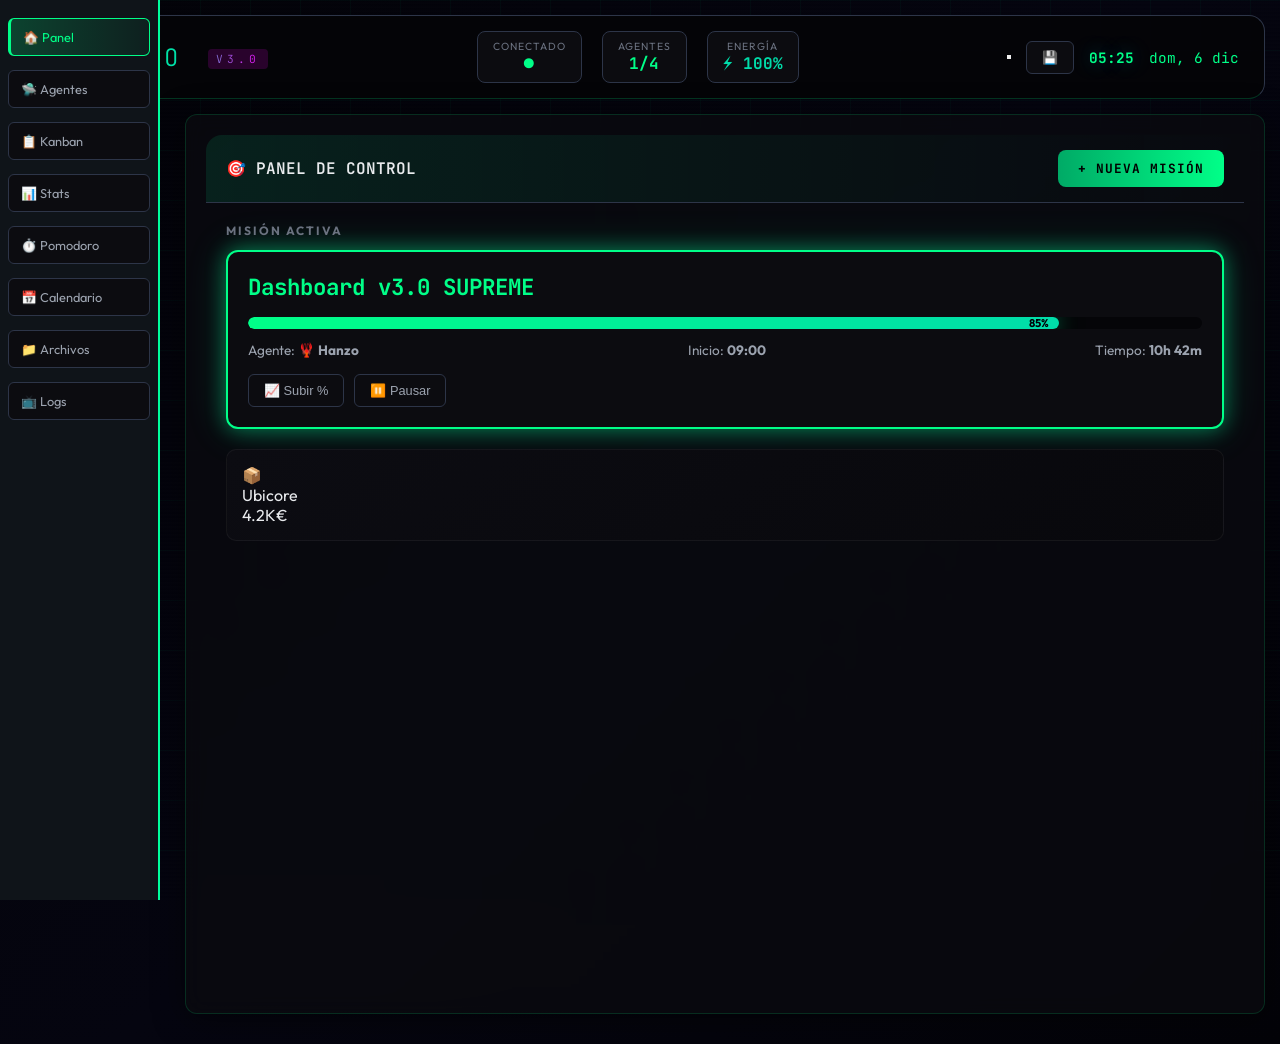
==== commit 322ca503: "Add index.html" ====
--- a/index.html
+++ b/index.html
@@ -6,6 +6,8 @@
     <!-- v3.2 --><title>🦞 LA GUARIDA - Dashboard v3.0</title>
     <link rel="stylesheet" href="styles.css">
     <link rel="stylesheet" href="form_styles.css">
+    <link rel="stylesheet" href="responsive.css">
+    <link rel="stylesheet" href="mobile.css">
     <link rel="stylesheet" href="https://fonts.googleapis.com/css2?family=JetBrains+Mono:wght@400;600;700&family=Outfit:wght@300;400;600;700&display=swap">
     <link rel="icon" href="data:image/svg+xml,<svg xmlns='http://www.w3.org/2000/svg' viewBox='0 0 100 100'><text y='.9em' font-size='90'>🦞</text></svg>">
 </head>
@@ -34,11 +36,18 @@
                 </div>
             </div>
             <div class="header-right">
+                <button class="hamburger" onclick="toggleMenu()">
+                    <span></span>
+                    <span></span>
+                    <span></span>
+                </button>
                 <button class="btn-small" onclick="saveData(); alert('💾 Guardado!')">💾</button>
                 <div class="clock" id="clock">--:--</div>
                 <div class="date" id="date">--</div>
             </div>
         </header>
+        
+        <div class="nav-overlay" id="nav-overlay" onclick="toggleMenu()"></div>
 
         <nav class="nav-bar">
             <a class="nav-link active" onclick="openTab('panel')">🏠 Panel</a>
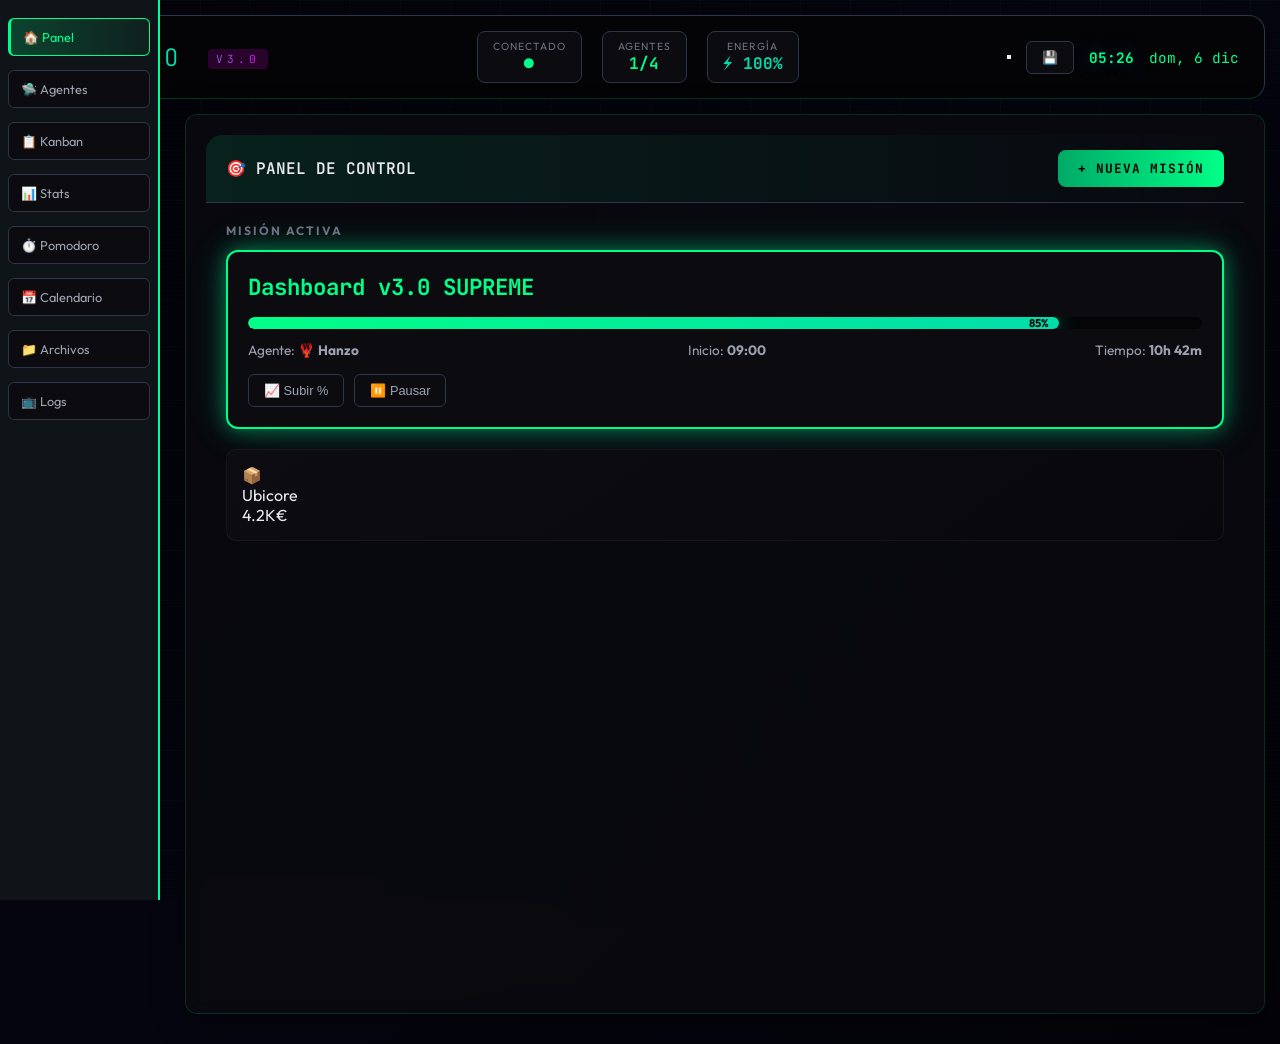
==== commit 48d84b93: "Add index.html" ====
--- a/index.html
+++ b/index.html
@@ -46,7 +46,7 @@
                 <div class="date" id="date">--</div>
             </div>
         </header>
-        
+
         <div class="nav-overlay" id="nav-overlay" onclick="toggleMenu()"></div>
 
         <nav class="nav-bar">
@@ -489,7 +489,7 @@
         </div>
     </div>
 
-    <script src="app.js?v=36"></script>
+    <script src="app.js?v=40"></script>
 <!-- MODAL EVENTO -->
     <div class="modal" id="event-modal">
         <div class="modal-content">
